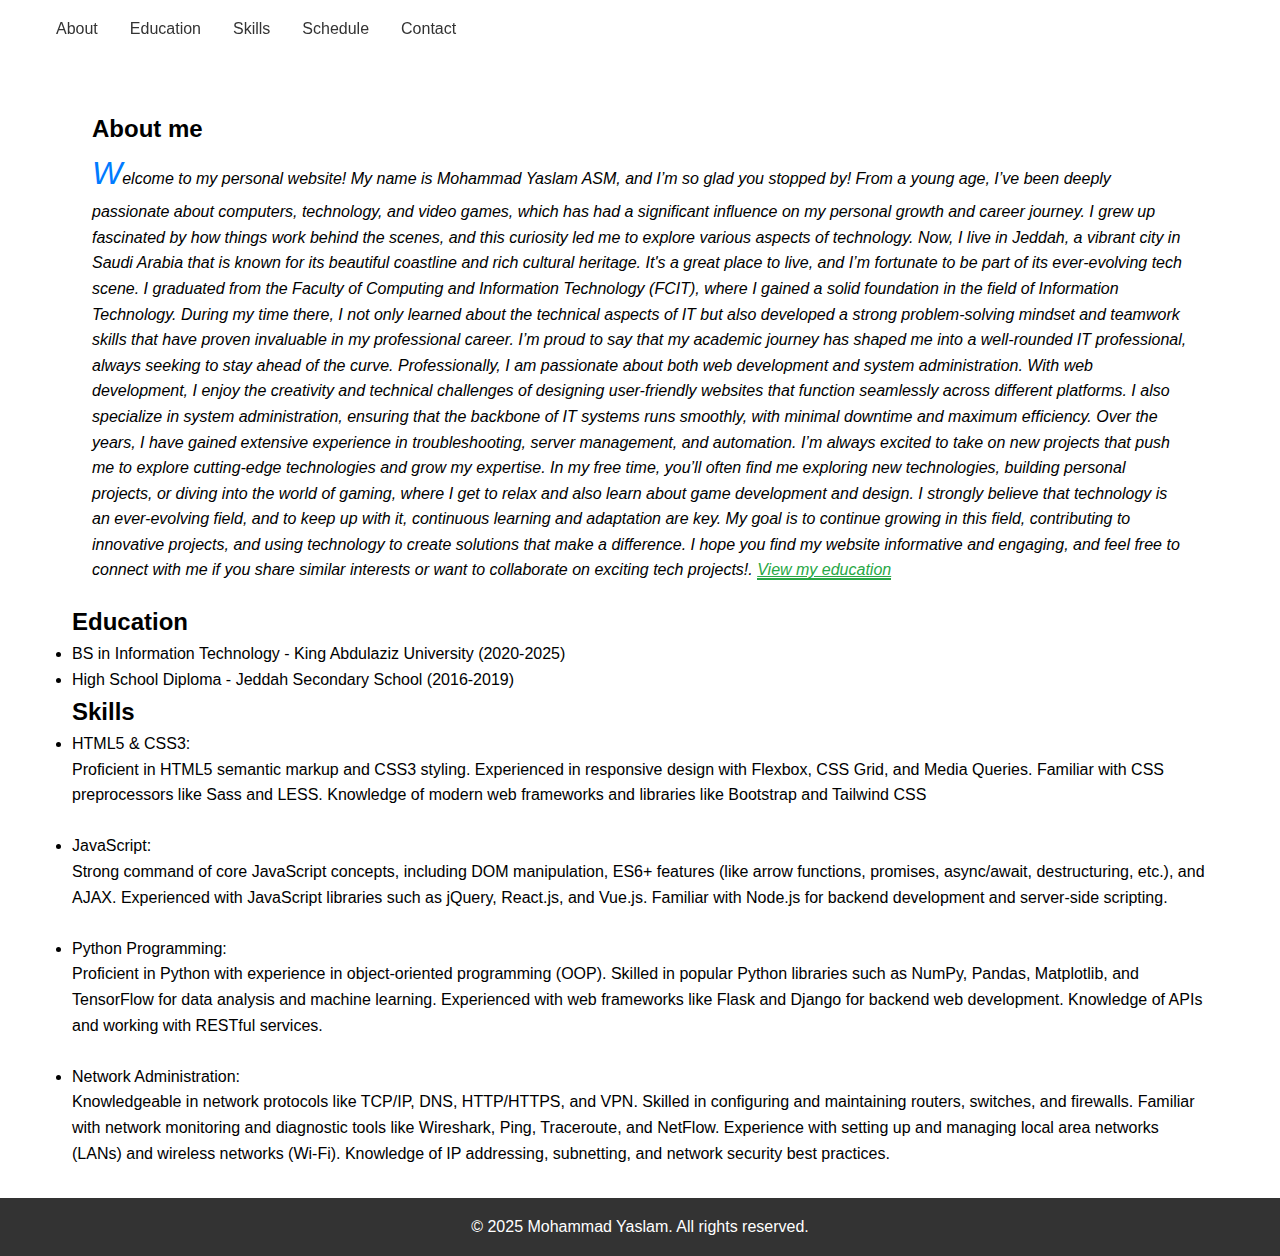
==== index.html @ d86abd9f "cpit-405-assignments-1" ====
<!DOCTYPE html>
<html lang="en">
<head>
    <meta charset="UTF-8">
    <meta name="viewport" content="width=device-width, initial-scale=1.0">
    <title>Mohammad Yaslam Portfolio - Home</title>
    <link rel="stylesheet" href="style.css">
    <link rel="stylesheet" href="https://cdnjs.cloudflare.com/ajax/libs/font-awesome/6.0.0/css/all.min.css">
</head>
<body>
    <header>
        <nav>
            <ul>
                <li><a href="#about">About</a></li>
                <li><a href="#education">Education</a></li>
                <li><a href="#skills">Skills</a></li>
                <li><a href="schedule.html">Schedule</a></li>
                <li><a href="contact.html">Contact</a></li>
            </ul>
        </nav>
    </header>

    <main>
        <section id="about">
            <div class="contact-info">
                <!-- Profile Image -->
                <img src="images/profile.jpg" alt="Profile" class="profile-img-main">

                <!-- Contact Details -->
                <div class="contact-details">
                    <h1>Mohammad Yaslam</h1>
                    <h2>Contact Information:</h2>
                    <p>Email: <a href="mailto:maasm@stu.kau.edu.sa">maasm@stu.kau.edu.sa</a></p>
                    <p>Phone: <a href="tel:0512345678"> 0512345678</a></p>
                    <div class="social">
                        <a href="https://twitter.com" target="_blank"><i class="fab fa-twitter"></i></a>
                        <a href="https://linkedin.com" target="_blank"><i class="fab fa-linkedin"></i></a>
                    </div>
                    
                </div>
            </div>

            <h2>About me</h2>
            <p style="font-style: italic;" class="about-text">Welcome to my personal website! My name is Mohammad Yaslam ASM, and I’m so glad you stopped by! From a young age, I’ve been deeply passionate about computers, technology, and video games, which has had a significant influence on my personal growth and career journey. I grew up fascinated by how things work behind the scenes, and this curiosity led me to explore various aspects of technology. Now, I live in Jeddah, a vibrant city in Saudi Arabia that is known for its beautiful coastline and rich cultural heritage. It's a great place to live, and I’m fortunate to be part of its ever-evolving tech scene.

                I graduated from the Faculty of Computing and Information Technology (FCIT), where I gained a solid foundation in the field of Information Technology. During my time there, I not only learned about the technical aspects of IT but also developed a strong problem-solving mindset and teamwork skills that have proven invaluable in my professional career. I’m proud to say that my academic journey has shaped me into a well-rounded IT professional, always seeking to stay ahead of the curve.
                
                Professionally, I am passionate about both web development and system administration. With web development, I enjoy the creativity and technical challenges of designing user-friendly websites that function seamlessly across different platforms. I also specialize in system administration, ensuring that the backbone of IT systems runs smoothly, with minimal downtime and maximum efficiency. Over the years, I have gained extensive experience in troubleshooting, server management, and automation. I’m always excited to take on new projects that push me to explore cutting-edge technologies and grow my expertise.
                
                In my free time, you’ll often find me exploring new technologies, building personal projects, or diving into the world of gaming, where I get to relax and also learn about game development and design. I strongly believe that technology is an ever-evolving field, and to keep up with it, continuous learning and adaptation are key. My goal is to continue growing in this field, contributing to innovative projects, and using technology to create solutions that make a difference. I hope you find my website informative and engaging, and feel free to connect with me if you share similar interests or want to collaborate on exciting tech projects!. <a href="#education" class="fragment-link">View my education</a></p>
            
        
        </section>

        <section id="education">
            <h2>Education</h2>
            <ul>
                <li>BS in Information Technology - King Abdulaziz University (2020-2025)</li>
                <li>High School Diploma - Jeddah Secondary School (2016-2019)</li>
            </ul>
        </section>

        <section id="skills">
            <h2>Skills</h2>
            <ul>
                <li>HTML5 & CSS3:</li>
                <p>Proficient in HTML5 semantic markup and CSS3 styling.
                    Experienced in responsive design with Flexbox, CSS Grid, and Media Queries.
                    Familiar with CSS preprocessors like Sass and LESS.
                    Knowledge of modern web frameworks and libraries like Bootstrap and Tailwind CSS</p>
                    <br>
                <li>JavaScript:</li>
                <p>Strong command of core JavaScript concepts, including DOM manipulation, ES6+ features (like arrow functions, promises, async/await, destructuring, etc.), and AJAX.
                    Experienced with JavaScript libraries such as jQuery, React.js, and Vue.js.
                    Familiar with Node.js for backend development and server-side scripting.</p>
                    <br>
                <li>Python Programming:</li>
                <p>Proficient in Python with experience in object-oriented programming (OOP).
                    Skilled in popular Python libraries such as NumPy, Pandas, Matplotlib, and TensorFlow for data analysis and machine learning.
                    Experienced with web frameworks like Flask and Django for backend web development.
                    Knowledge of APIs and working with RESTful services.</p>
                    <br>
                <li>Network Administration:</li>
                <p>Knowledgeable in network protocols like TCP/IP, DNS, HTTP/HTTPS, and VPN.
                    Skilled in configuring and maintaining routers, switches, and firewalls.
                    Familiar with network monitoring and diagnostic tools like Wireshark, Ping, Traceroute, and NetFlow.
                    Experience with setting up and managing local area networks (LANs) and wireless networks (Wi-Fi).
                    Knowledge of IP addressing, subnetting, and network security best practices.</p>
            </ul>
        </section>
    </main>

    <footer>
        <p>© 2025 Mohammad Yaslam. All rights reserved.</p>
    </footer>
</body>
</html>
---- style.css ----
* {
    margin: 0;
    padding: 0;
    box-sizing: border-box;
}

body {
    background-image: url('images/background.jpg');
    background-size: cover;
    background-attachment: fixed;
    font-family: Arial, sans-serif;
    line-height: 1.6;
    min-height: 100vh;
    display: flex;
    flex-direction: column;
}

/* Ensure the parent section is relatively positioned */
#about {
    position: relative; /* This will be the reference for the absolute positioning of .contact-info */
    padding: 20px; 
}
/* Style for the contact-info container */
.contact-info {
    position: absolute;
    left: -30%; 
    top: 0;
    padding: 20px; 
    border-radius: 8px; 
    width: auto; /* Allow the width to adjust based on content */
    max-width: 300px; 
    display: flex;
    flex-direction: column;
    gap: 15px; /* Space between elements */
}

/* Ensure the image is properly aligned to the left */
.contact-info img {
    align-self: flex-start; /* Align the image to the left */
}

/* Contact details section */
.contact-details {
    display: flex;
    flex-direction: column;
    align-items: flex-start; /* Align text and links to the left */
}

/* Aligning the headings and links */
.contact-details h1,
.contact-details h2 {
    margin: 0; /* Remove default margins */
    text-align: left; /* Align text to the left */
}

.contact-details a {
    text-align: left; /* Align the links to the left */
    text-decoration: none; 
    color: #007bff; 
    margin-bottom: 10px; /* Add space between the links */
}






header {
    background: rgba(255, 255, 255, 0.9);
    position: sticky;
    top: 0;
    z-index: 100;
}

nav {
    display: flex;
    align-items: center;
    padding: 1rem;
    max-width: 1200px;
    margin: 0 auto;
    justify-content: flex-start; /* Ensures the content is aligned left */
}

.profile-img-main, .profile-img-lg {
    border-radius: 50%;
    transition: transform 0.3s ease;
    -webkit-border-radius: 50%;
    -moz-border-radius: 50%;
    -ms-border-radius: 50%;
    -o-border-radius: 50%;

}

.profile-img-main {
    width: 250px;
    height: 250px;
    margin-right: 2rem;
    animation: rgb-border 3s infinite alternate;
    -webkit-animation: rgb-border 3s infinite alternate;
}




.profile-img-main  {
    /* Increased size */ 
    border: 5px solid transparent;
    animation: rgb-border 3s infinite alternate;
    -webkit-animation: rgb-border 3s infinite alternate;
}

.profile-img-lg  {
    width: 60px;
    height: 60px;
    border: 5px solid transparent;
    margin-right: 1rem; /* Space between profile image and navigation links */
    animation: rgb-border 3s infinite alternate;
    -webkit-animation: rgb-border 3s infinite alternate;
}

@keyframes rgb-border {
    0% {
        border-color: red;
    }
    25% {
        border-color: green;
    }
    50% {
        border-color: blue;
    }
    75% {
        border-color: yellow;
    }
    100% {
        border-color: purple;
    }
}

.radio-group label {
    display: inline-block;
    margin-right: 5px;  /* Adjust the space between the labels if needed */
}

.radio-group input[type="radio"] {
    margin-right: 5px;  /* Reduce space between radio button and label text */
}

nav ul {
    display: flex;
    list-style: none;
    gap: 2rem;
}

nav a {
    text-decoration: none;
    color: #333;
    transition: color 0.3s;
}

nav a:hover {
    color: #007bff;
}

main {
    flex: 1;
    padding: 2rem;
    max-width: 1200px;
    margin: 0 auto;
}

/* Home Page Styles */
.about-text::first-letter {
    font-size: 200%;
    color: #007bff;
}

.fragment-link {
    color: #28a745;
    border-bottom: 2px solid #28a745;
}

.social {
    margin-top: 1rem;
}

.social a {
    font-size: 2rem;
    margin-right: 1rem;
    color: #333;
    transition: color 0.3s;
}

.social a:hover {
    color: #007bff;
}

/* Table Styles */
table {
    width: 100%;
    border-collapse: collapse;
    margin: 2rem 0;
}

th, td {
    padding: 12px;
    text-align: left;
    border: 1px solid #ddd;
}

tr:nth-child(odd) {
    background-color: rgba(255, 255, 255, 0.8);
}

tr:hover {
    background-color: rgba(0, 123, 255, 0.1);
}

/* Form Styles */
form {
    background: rgba(255, 255, 255, 0.9);
    padding: 2rem;
    border-radius: 8px;
    max-width: 600px;
    margin: 0 auto;
}

input, textarea {
    width: 100%;
    padding: 8px;
    margin-bottom: 1rem;
    border: 1px solid #ddd;
}

button {
    background: #007bff;
    color: white;
    padding: 10px 20px;
    border: none;
    border-radius: 4px;
    cursor: pointer;
    transition: background 0.3s;
}

button:hover {
    background: #0056b3;
}

footer {
    background: rgba(0, 0, 0, 0.8);
    color: white;
    text-align: center;
    padding: 1rem;
    margin-top: auto;
}

/* Responsive Design */
@media (max-width: 768px) {
    nav {
        flex-direction: column;
        align-items: flex-start;
    }

    nav ul {
        flex-direction: column;
        gap: 1rem;
    }

    main {
        padding: 1rem;
    }
}
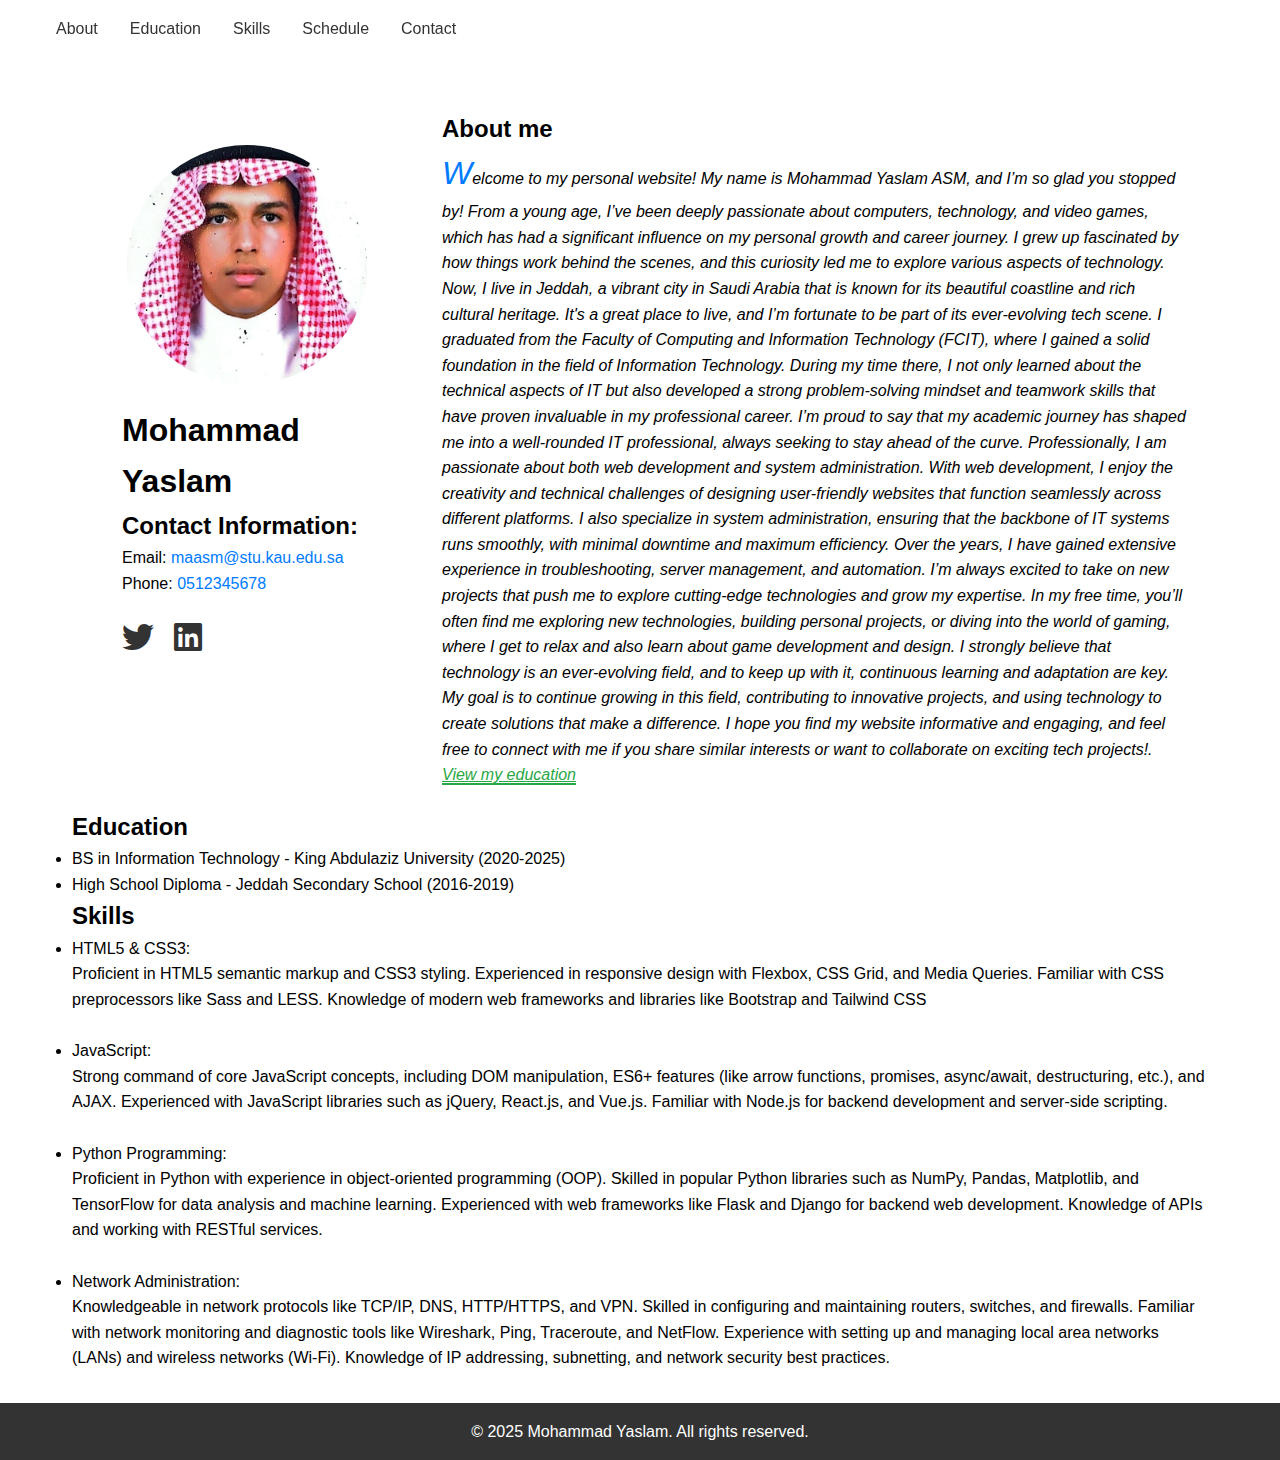
==== commit e4167f9f: "some fixes" ====
--- a/index.html
+++ b/index.html
@@ -1,5 +1,6 @@
 <!DOCTYPE html>
 <html lang="en">
+
 <head>
     <meta charset="UTF-8">
     <meta name="viewport" content="width=device-width, initial-scale=1.0">
@@ -7,6 +8,7 @@
     <link rel="stylesheet" href="style.css">
     <link rel="stylesheet" href="https://cdnjs.cloudflare.com/ajax/libs/font-awesome/6.0.0/css/all.min.css">
 </head>
+
 <body>
     <header>
         <nav>
@@ -36,20 +38,44 @@
                         <a href="https://twitter.com" target="_blank"><i class="fab fa-twitter"></i></a>
                         <a href="https://linkedin.com" target="_blank"><i class="fab fa-linkedin"></i></a>
                     </div>
-                    
+
                 </div>
             </div>
+            <div class="about-text-container">
+                <h2>About me</h2>
+                <p style="font-style: italic;" class="about-text">Welcome to my personal website! My name is Mohammad
+                    Yaslam ASM, and I’m so glad you stopped by! From a young age, I’ve been deeply passionate about
+                    computers, technology, and video games, which has had a significant influence on my personal growth
+                    and career journey. I grew up fascinated by how things work behind the scenes, and this curiosity
+                    led me to explore various aspects of technology. Now, I live in Jeddah, a vibrant city in Saudi
+                    Arabia that is known for its beautiful coastline and rich cultural heritage. It's a great place to
+                    live, and I’m fortunate to be part of its ever-evolving tech scene.
 
-            <h2>About me</h2>
-            <p style="font-style: italic;" class="about-text">Welcome to my personal website! My name is Mohammad Yaslam ASM, and I’m so glad you stopped by! From a young age, I’ve been deeply passionate about computers, technology, and video games, which has had a significant influence on my personal growth and career journey. I grew up fascinated by how things work behind the scenes, and this curiosity led me to explore various aspects of technology. Now, I live in Jeddah, a vibrant city in Saudi Arabia that is known for its beautiful coastline and rich cultural heritage. It's a great place to live, and I’m fortunate to be part of its ever-evolving tech scene.
+                    I graduated from the Faculty of Computing and Information Technology (FCIT), where I gained a solid
+                    foundation in the field of Information Technology. During my time there, I not only learned about
+                    the technical aspects of IT but also developed a strong problem-solving mindset and teamwork skills
+                    that have proven invaluable in my professional career. I’m proud to say that my academic journey has
+                    shaped me into a well-rounded IT professional, always seeking to stay ahead of the curve.
 
-                I graduated from the Faculty of Computing and Information Technology (FCIT), where I gained a solid foundation in the field of Information Technology. During my time there, I not only learned about the technical aspects of IT but also developed a strong problem-solving mindset and teamwork skills that have proven invaluable in my professional career. I’m proud to say that my academic journey has shaped me into a well-rounded IT professional, always seeking to stay ahead of the curve.
-                
-                Professionally, I am passionate about both web development and system administration. With web development, I enjoy the creativity and technical challenges of designing user-friendly websites that function seamlessly across different platforms. I also specialize in system administration, ensuring that the backbone of IT systems runs smoothly, with minimal downtime and maximum efficiency. Over the years, I have gained extensive experience in troubleshooting, server management, and automation. I’m always excited to take on new projects that push me to explore cutting-edge technologies and grow my expertise.
-                
-                In my free time, you’ll often find me exploring new technologies, building personal projects, or diving into the world of gaming, where I get to relax and also learn about game development and design. I strongly believe that technology is an ever-evolving field, and to keep up with it, continuous learning and adaptation are key. My goal is to continue growing in this field, contributing to innovative projects, and using technology to create solutions that make a difference. I hope you find my website informative and engaging, and feel free to connect with me if you share similar interests or want to collaborate on exciting tech projects!. <a href="#education" class="fragment-link">View my education</a></p>
-            
-        
+                    Professionally, I am passionate about both web development and system administration. With web
+                    development, I enjoy the creativity and technical challenges of designing user-friendly websites
+                    that function seamlessly across different platforms. I also specialize in system administration,
+                    ensuring that the backbone of IT systems runs smoothly, with minimal downtime and maximum
+                    efficiency. Over the years, I have gained extensive experience in troubleshooting, server
+                    management, and automation. I’m always excited to take on new projects that push me to explore
+                    cutting-edge technologies and grow my expertise.
+
+                    In my free time, you’ll often find me exploring new technologies, building personal projects, or
+                    diving into the world of gaming, where I get to relax and also learn about game development and
+                    design. I strongly believe that technology is an ever-evolving field, and to keep up with it,
+                    continuous learning and adaptation are key. My goal is to continue growing in this field,
+                    contributing to innovative projects, and using technology to create solutions that make a
+                    difference. I hope you find my website informative and engaging, and feel free to connect with me if
+                    you share similar interests or want to collaborate on exciting tech projects!. <a href="#education"
+                        class="fragment-link">View my education</a></p>
+            </div>
+
+
         </section>
 
         <section id="education">
@@ -68,18 +94,20 @@
                     Experienced in responsive design with Flexbox, CSS Grid, and Media Queries.
                     Familiar with CSS preprocessors like Sass and LESS.
                     Knowledge of modern web frameworks and libraries like Bootstrap and Tailwind CSS</p>
-                    <br>
+                <br>
                 <li>JavaScript:</li>
-                <p>Strong command of core JavaScript concepts, including DOM manipulation, ES6+ features (like arrow functions, promises, async/await, destructuring, etc.), and AJAX.
+                <p>Strong command of core JavaScript concepts, including DOM manipulation, ES6+ features (like arrow
+                    functions, promises, async/await, destructuring, etc.), and AJAX.
                     Experienced with JavaScript libraries such as jQuery, React.js, and Vue.js.
                     Familiar with Node.js for backend development and server-side scripting.</p>
-                    <br>
+                <br>
                 <li>Python Programming:</li>
                 <p>Proficient in Python with experience in object-oriented programming (OOP).
-                    Skilled in popular Python libraries such as NumPy, Pandas, Matplotlib, and TensorFlow for data analysis and machine learning.
+                    Skilled in popular Python libraries such as NumPy, Pandas, Matplotlib, and TensorFlow for data
+                    analysis and machine learning.
                     Experienced with web frameworks like Flask and Django for backend web development.
                     Knowledge of APIs and working with RESTful services.</p>
-                    <br>
+                <br>
                 <li>Network Administration:</li>
                 <p>Knowledgeable in network protocols like TCP/IP, DNS, HTTP/HTTPS, and VPN.
                     Skilled in configuring and maintaining routers, switches, and firewalls.
@@ -94,4 +122,5 @@
         <p>© 2025 Mohammad Yaslam. All rights reserved.</p>
     </footer>
 </body>
-</html>
+
+</html>--- a/style.css
+++ b/style.css
@@ -16,22 +16,30 @@
 }
 
 /* Ensure the parent section is relatively positioned */
-#about {
-    position: relative; /* This will be the reference for the absolute positioning of .contact-info */
-    padding: 20px; 
-}
+#about{
+    display: flex;
+    flex-direction: row; /* Arrange elements side by side */
+    justify-content: flex-start; /* Align items to the left */
+    align-items:flex-start; /* Vertically align items */
+    padding: 20px;
+    position: relative;
+    gap: 20px; /* Add spacing between image and text */
+}
+
+
+
+
+
 /* Style for the contact-info container */
-.contact-info {
-    position: absolute;
-    left: -30%; 
-    top: 0;
-    padding: 20px; 
-    border-radius: 8px; 
-    width: auto; /* Allow the width to adjust based on content */
-    max-width: 300px; 
+.contact-info, .schedule, .courses {
+    
     display: flex;
     flex-direction: column;
-    gap: 15px; /* Space between elements */
+    align-items: flex-start; /* Align the content to the left */
+    padding: 30px;
+    border-radius: 8px;
+    width: auto;
+    gap: 15px;
 }
 
 /* Ensure the image is properly aligned to the left */
@@ -92,9 +100,11 @@
 }
 
 .profile-img-main {
-    width: 250px;
+    width: 250px; /* Keep the image size fixed */
     height: 250px;
-    margin-right: 2rem;
+    border-radius: 50%;
+    margin-right: 20px; /* Add space between image and text */
+    object-fit: cover; /* Ensure the image doesn't stretch */
     animation: rgb-border 3s infinite alternate;
     -webkit-animation: rgb-border 3s infinite alternate;
 }
@@ -266,6 +276,23 @@
     }
 
     main {
-        padding: 1rem;
-    }
-}
+     padding: 1rem;
+    }
+}
+
+@media (max-width: 768px) {
+    #about {
+        flex-direction: column; /* Stack the image and text vertically on small screens */
+        align-items: center; /* Center the content */
+    }
+
+    .profile-img-main {
+        width: 150px; /* Smaller image size for mobile */
+        height: 150px;
+        margin-right: 0; /* Remove margin when stacked vertically */
+        margin-bottom: 20px; /* Add some space below the image */
+    }
+}
+
+
+
